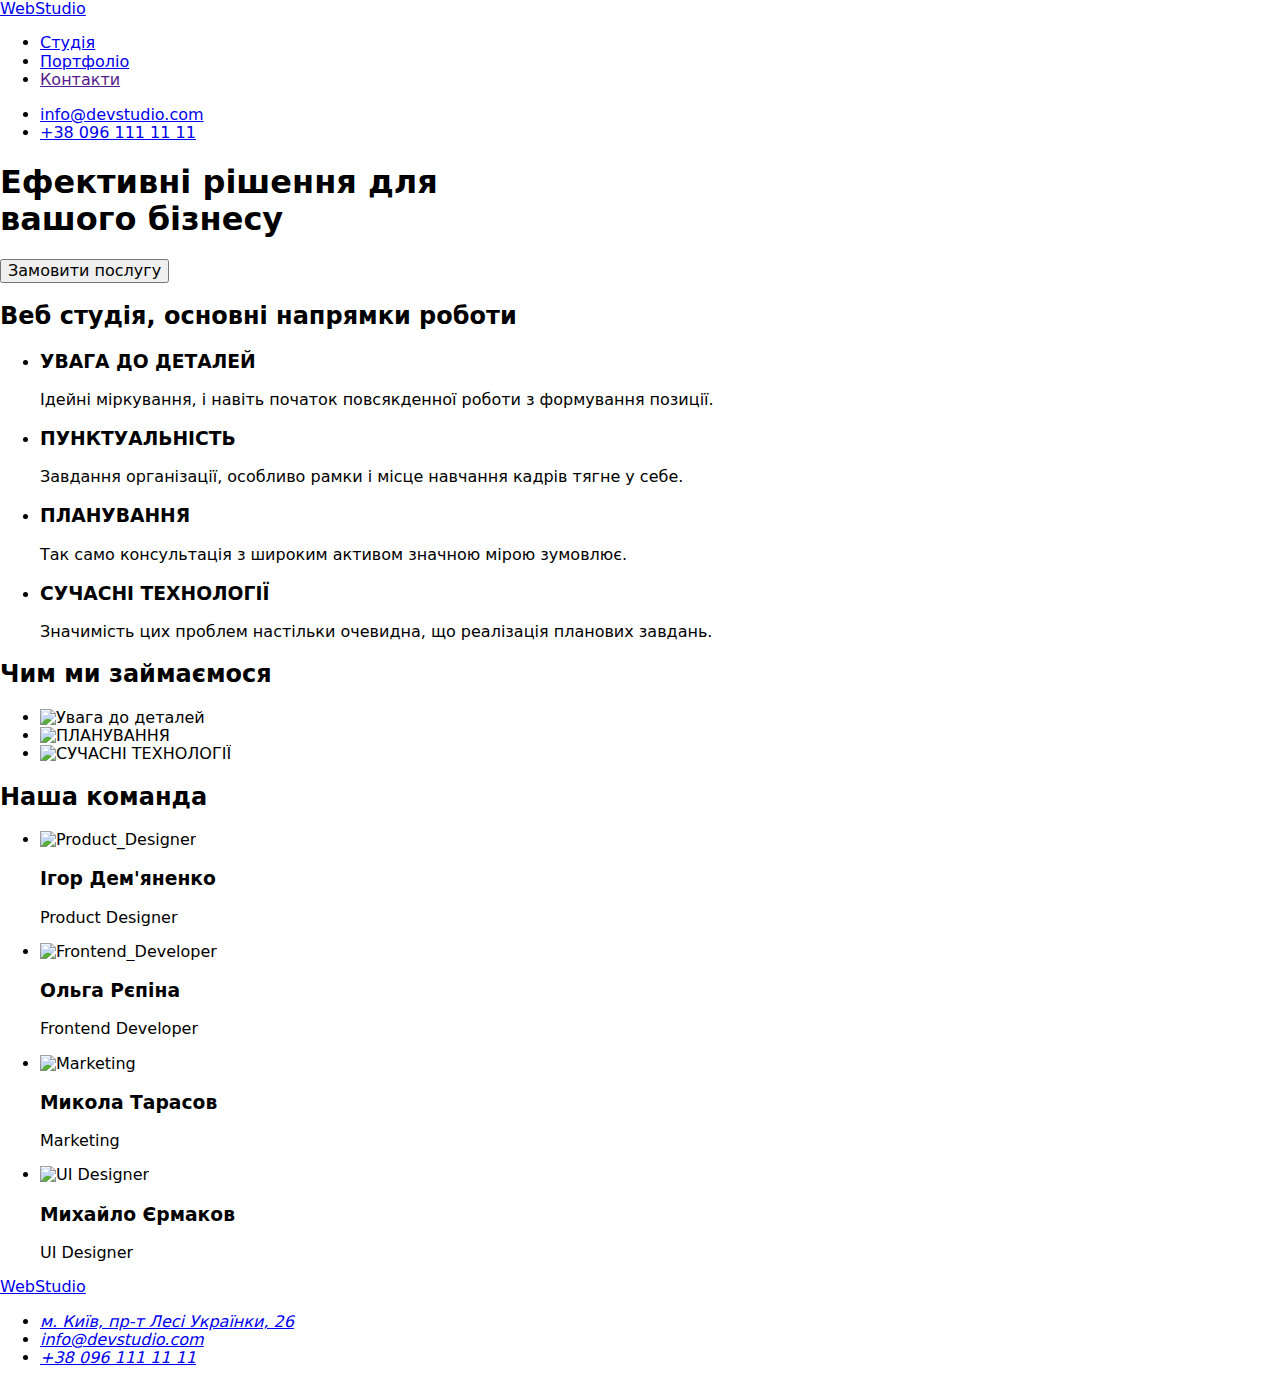
==== index.html @ 20da5652 "ДЗ_3 на перевірку" ====
<!DOCTYPE html>
<html lang="uk">
  <head>
    <meta charset="UTF-8" />
    <meta http-equiv="X-UA-Compatible" content="IE=edge" />
    <meta name="viewport" content="width=device-width, initial-scale=1.0" />
    <link rel="preconnect" href="https://fonts.googleapis.com">
    <link rel="preconnect" href="https://fonts.gstatic.com" crossorigin>
    <link href="https://fonts.googleapis.com/css2?family=Raleway:wght@700&family=Roboto:wght@400;500;700;900&display=swap" rel="stylesheet">
    <link rel="stylesheet" href="https://cdnjs.cloudflare.com/ajax/libs/modern-normalize/1.1.0/modern-normalize.min.css">
    <link rel="stylesheet" href="css/styles.css">
    <title>WebStudio</title>
  </head>
  <body>
     <header class="header">
      <div class="container main-nav">
       <nav class="header-nav">
        <a  href="/index.html" lang="en" class="logo"><span class="logo-web">Web</span>Studio
        </a> 
        <ul class="header-list">
           <li class="item"><a href="index.html" class="link current">Студія</a></li>
           <li class="item"><a href="portfolio.html" class="link">Портфоліо</a></li>
           <li class="item"><a href="" class="link" >Контакти </a></li>
        </ul>
       </nav>
        <ul class="header-contact">
          <li class="item"> <a href="mailto:info@devstudio.com" class="header-link">info@devstudio.com </a></li>
          <li class="item"> <a href="tel:+380961111111" class="header-link"> +38 096 111 11 11 </a></li>
        </ul>
      </div>
     </header>
    <main>
       <section class="main section">
          <div class="container">
            <h1 class="main-title"> Ефективні рішення для<br /> вашого бізнесу </h1>
            <button class="main-button" type="button">Замовити послугу </button> 
         </div>
        </section>
       <!--section about company-->
      <section class="company section"> 
        <div class="container">
         <h2 class="hidden"> Веб студія, основні напрямки роботи </h2>
         <ul class="company-list">
           <li class="company-item"> 
            <h3 class="company-title">УВАГА ДО ДЕТАЛЕЙ </h3>
            <p class="company-description">Ідейні міркування, і навіть початок повсякденної роботи з формування позиції. </p>
           </li>
           <li class="company-item">
            <h3 class="company-title">ПУНКТУАЛЬНІСТЬ </h3>
            <p class="company-description">Завдання організації, особливо рамки і місце навчання кадрів тягне у себе. </p>
           </li>
           <li class="company-item"> 
            <h3 class="company-title"> ПЛАНУВАННЯ</h3>
            <p class="company-description">Так само консультація з широким активом значною мірою зумовлює.</P>
           </li>
           <li class="company-item">
            <h3 class="company-title"> СУЧАСНІ ТЕХНОЛОГІЇ</h3>
            <p class="company-description"> Значимість цих проблем настільки очевидна, що реалізація планових завдань.</p>
           </li>
         </ul>
        </div>
      </section>
      <section class="work section">
        <div class="container">
           <h2 class="work-title"> Чим ми займаємося </h2>
          <ul class="work-list">
            <li  class="work-item">
             <img src="./images/box1.jpg" alt=" Увага до деталей" width="370">
             </li>
            <li class="work-item"> 
             <img src="./images/box2.jpg" alt="ПЛАНУВАННЯ" width="370">
            </li>
            <li class="work-item"> 
             <img src="./images/box3.jpg" alt="СУЧАСНІ ТЕХНОЛОГІЇ" width="370">
            </li>
         </ul>
        </div>
      </section>
        <!-- section about team-->
      <section class="team section">
       <div class="container">
        <h2 class="team-title"> Наша команда  </h2>
        <ul class="team-list"> 
          <li class="team-item">
            <img src="./images/img1.jpg" alt="Product_Designer" width="270">
            <div class="team-block"> 
              <h3 class="team-heroes"> Ігор Дем'яненко </h3>
              <p class="team-description"> Product Designer </p>
            </div>
          </li>
          <li class="team-item">
            <img src="./images/img2.jpg" alt="Frontend_Developer" width="270">
            <div class="team-block">
              <h3 class="team-heroes"> Ольга Рєпіна </h3>
              <p class="team-description"> Frontend Developer </p>
            </div>
           
          </li>
          <li class="team-item">
            <img src="./images/img3.jpg" alt="Marketing" width="270">
            <div class="team-block">
              <h3 class="team-heroes">Микола Тарасов</h3>
              <p class="team-description"> Marketing </p>
            </div>
          </li>
          <li class="team-item">
            <img src="./images/img4.jpg" alt="UI Designer" width="270">
            <div class="team-block">
              <h3 class="team-heroes"> Михайло Єрмаков </h3>
              <p class="team-description"> UI Designer </p>
            </div>
          </li>
        </ul>
        </div>
      </section>
    </main>
 
    <footer class="footer">
      <div class="container">
        <a href="/index.html" lang="en" class="footer-logo"><span class="footer-logo-web">Web</span>Studio
        </a> 
        <address> 
          <ul class="footer-list">
            <li  class="footer-item">
              <a href="https://goo.gl/maps/2AqovgsvWm5qZZo3A" target="_blank" rel="noopener nofollow noreferrer" class="link-adress">
               м. Київ, пр-т Лесі Українки, 26 </a>
            </li>
            <li  class="footer-item"> <a href="mailto:info@devstudio.com" class="link-contacts">info@devstudio.com </a></li>
            <li  class="footer-item"> <a href="tel:+380961111111" class="link-contacts"> +38 096 111 11 11 </a></li>
          </ul>
        </address>
      </div>
   </footer> 
  </body>
</html>
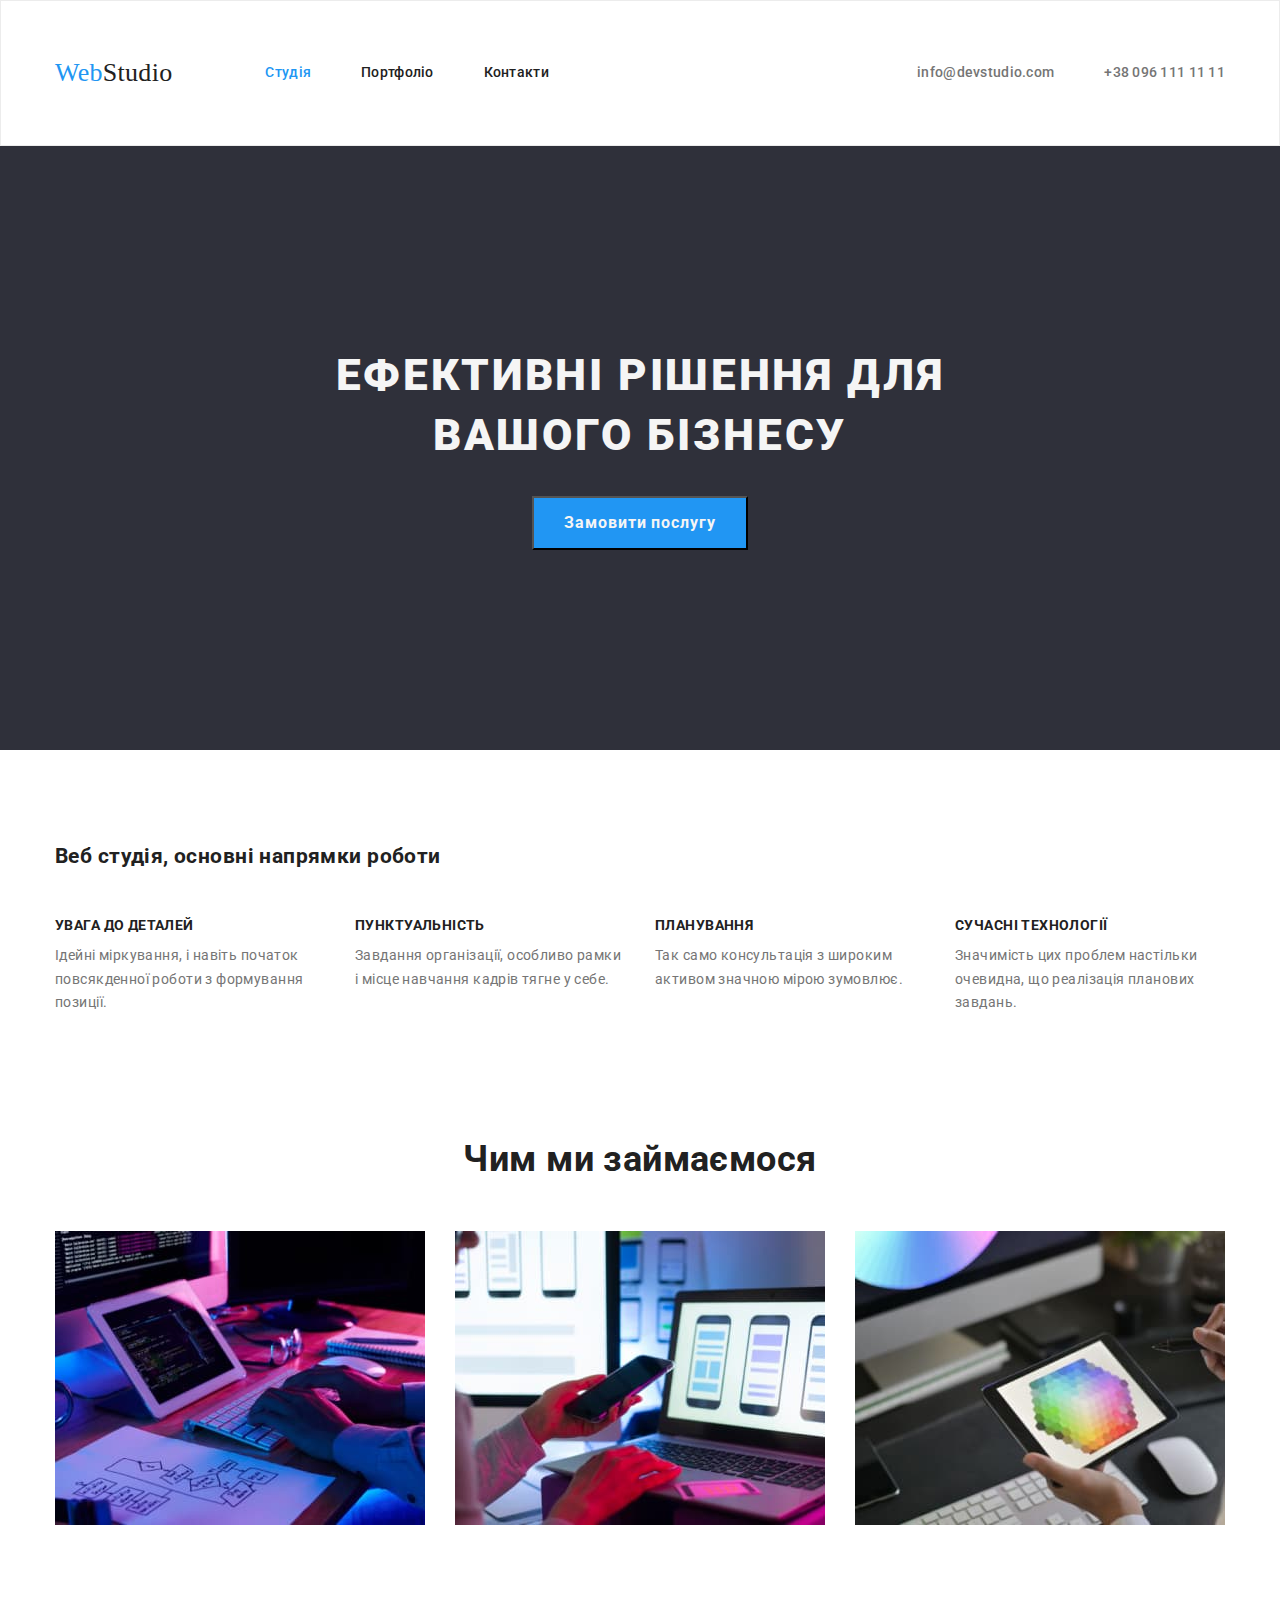
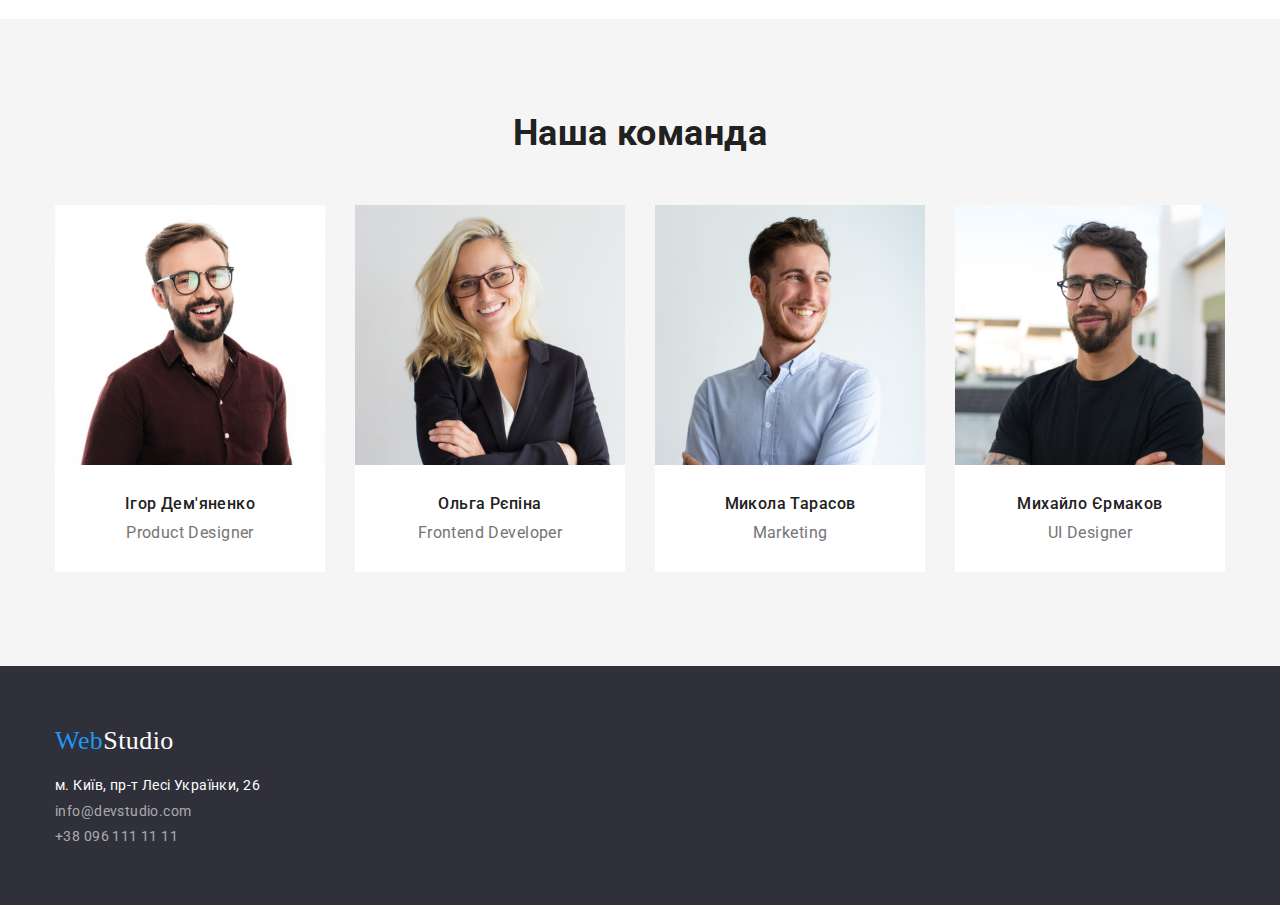
==== commit 278b14dc: "ДЗ_3 доопрацьовано" ====
--- a/index.html
+++ b/index.html
@@ -32,14 +32,14 @@
     <main>
        <section class="main section">
           <div class="container">
-            <h1 class="main-title"> Ефективні рішення для<br /> вашого бізнесу </h1>
+            <h1 class="main-title"> Ефективні рішення для вашого бізнесу </h1>
             <button class="main-button" type="button">Замовити послугу </button> 
          </div>
         </section>
        <!--section about company-->
       <section class="company section"> 
         <div class="container">
-         <h2 class="hidden"> Веб студія, основні напрямки роботи </h2>
+         <h2 class=".visually-hidden"> Веб студія, основні напрямки роботи </h2>
          <ul class="company-list">
            <li class="company-item"> 
             <h3 class="company-title">УВАГА ДО ДЕТАЛЕЙ </h3>
--- a/css/styles.css
+++ b/css/styles.css
@@ -0,0 +1,401 @@
+:root {
+    --primary-text-color: #212121 ;
+    --second-text-color: #757575;
+    --accent-text-color: #2196F3;
+    --primary-bg-color: #FFFFFF;
+    --second-bg-color: #F5F5F5;
+    --accent-bg-color: #2F303A;
+    --active-bg-color: #2196F3;
+    --buttoms-text-color--:#FFFFFF;
+    --buttoms-bg-color--:#F5F4FA;
+}
+
+/* утіліти*/
+
+h1,
+h2,
+h3,
+h4,
+h5,
+h6,
+p,
+ul {
+  margin: 0;
+}
+ul{
+  padding-left: 0;
+  list-style: none; 
+}
+
+body {
+    font-family : Roboto, sans-serif;
+    font-size : 14px;
+    letter-spacing: 0.03em;
+
+    background-color: var(--primary-bg-color) ;
+    color: var(--primary-text-color);}
+
+a, address {
+  font-style: normal;
+  text-decoration: none;
+}
+
+a:active {
+  cursor: pointer;
+  color:var(--accent-text-color)
+}
+
+img{
+  display: block;
+}
+
+.container {
+  width: 1200px;
+ 
+  padding-left: 15px;
+  padding-right: 15px;
+  margin-left: auto;
+  margin-right: auto;
+}
+
+
+.visually-hidden {
+  position: absolute;
+  width: 1px;
+  height: 1px;
+  margin: -1px;
+  border: 0;
+  padding: 0;
+  
+  white-space: nowrap;
+  clip-path: inset(100%);
+  clip: rect(0 0 0 0);
+  overflow: hidden;}
+
+/* logo style*/
+
+.logo-web{
+  color: var(--accent-text-color)
+}
+.logo, .link {
+  color: var(--primary-text-color)
+}
+.logo, .logo-web, 
+.footer-logo, 
+.footer-logo-web{
+
+  font-family: Raleway sans-serif;
+  font-size: 26px;
+  line-height: 1.19;
+  text-decoration: none;
+}
+
+/*header*/
+
+.header {
+  display: block;
+  border: 1px solid rgba(236, 236, 236, 1);
+
+  color: var(--primary-text-color);
+
+  font-weight: 500;
+  line-height: 1.14;
+  letter-spacing: 0.02em;
+}
+.main-nav,
+.header-nav{
+  display: flex;
+  align-items: center;
+}
+
+.header-list{
+  margin-left: 93px;
+}
+  
+.header-list, 
+.link.current {
+  display: flex;
+  
+  color: var(--accent-text-color);
+}
+
+.header-list .item + .item{
+  margin-left: 50px;
+}
+.header-link {
+ color: var(--second-text-color);
+}
+.item{
+  padding-top: 32px;
+  padding-bottom: 32px;
+}
+
+.link:hover,.header-link:hover,.link.current:hover,
+.link:focus, .header-link:focus,.link.current:focus {
+  color:var(--accent-text-color)
+}
+
+.header-contact{
+  display: flex;
+  margin-left: auto;
+}
+
+.header-contact .item + .item{
+  margin-left: 50px;
+}
+
+.link, .link-current{
+  display: block;
+  padding-top: 32px;
+  padding-bottom: 32px;
+}
+
+/* main*/
+.section{
+  padding-top: 94px;
+  padding-bottom: 94px;
+}
+
+.main{
+  background-color: var(--accent-bg-color);
+  padding: 200px 0 200px 0;
+  text-align: center;
+}
+
+.main-title{
+  color: var(--second-bg-color);
+  width: 696px;
+  margin-left: auto;
+  margin-right: auto;
+  font-weight: 900;
+  font-size: 44px;
+  line-height: 1.36;
+  letter-spacing: 0.06em;
+  text-transform: uppercase;
+}
+
+.main-button {
+  margin-top: 30px;
+  min-width: 216px;
+  border-radius: 4px solid #2196F3;
+  padding: 10px 32px 10px 32px;
+
+  background-color: var(--active-bg-color);
+  color: var(--second-bg-color);
+  padding: 10px 0px 10px 0px;
+  font-family: Roboto, sans-serif;
+  font-weight: 700;
+  font-size: 16px;
+  line-height: 1.87;
+  align-items: center;
+  letter-spacing: 0.06em;
+}
+
+/*company section*/
+
+.company-list {
+  display: flex;
+  flex-wrap: wrap;
+}
+
+.company-item {
+  margin-top: 50px;
+  width: 270px;
+  margin-right: 30px;
+  margin-bottom: 30px;
+}
+
+.company-title {
+    font-size: 14px;
+    line-height: 1.14;
+    letter-spacing: 0.03em;
+    text-transform: uppercase;
+   }  
+
+.company-item:nth-child(4n)
+{
+  margin-right: 0;
+}
+
+.company-description {
+    padding-top: 10px;
+    
+    color: var(--second-text-color);
+    line-height: 1.71;
+  }
+
+  /*work section*/
+.work{
+  padding-top: 0;
+}
+  .work-list{
+    display: flex;
+    margin-left: auto;
+    margin-top: 50px 
+  }
+
+ .work-item{
+  width: 370px;
+ }
+
+  .work-list
+  .work-item+.work-item{
+  margin-left: 30px;
+}
+
+.work-title, 
+.team-title {
+  color: var(--primary-text-color);
+  font-size: 36px;
+  line-height: 1.16;
+  text-align: center;
+}
+
+/* team section*/
+.team{
+  background-color: var(--second-bg-color);
+}
+
+.team-list{
+  display: flex;
+  margin-left: auto;
+  margin-top: 50px
+}
+
+.team-item {
+  background-color: var(--primary-bg-color);
+  width: 270px;
+}
+
+.team-list .team-item + .team-item{
+  margin-left: 30px;
+}
+.team-block{
+  padding: 30px 0 30px 0;
+
+}
+.team-heroes{
+  font-weight: 500;
+  line-height: 1.14;
+  text-align: center;
+}
+
+.team-description {
+  margin-top: 10px;
+
+  color: var(--second-text-color);
+  font-size: 16px;
+  line-height: 1.18;
+  text-align: center;
+ 
+}
+
+/* foter*/
+
+.footer {
+  padding-top: 60px;
+  padding-bottom: 60px;
+  background-color: var(--accent-bg-color);
+}
+
+.footer-list{
+  margin-top: 20px;
+}
+
+.footer-list, .link-adress{
+  font-style: normal;
+  color: var(--buttoms-text-color--);
+  line-height: 1.18;
+  text-decoration: none;
+}
+
+.footer-item
+{margin-bottom: 9px;
+}
+.footer-item:last-child{
+  margin-bottom: 0;
+}
+.link-contacts{
+   color: rgba(255, 255, 255, 0.6)
+}
+
+.footer-logo {
+  color: var(--primary-bg-color);
+}
+.footer-logo-web{
+color: var(--accent-text-color);
+}
+
+
+/* portfolio*/
+
+.portfolio-list{
+  justify-content: center;
+  margin-bottom: 50px;
+  display: flex;
+  flex-wrap: wrap;
+}
+
+.projects-item{
+  width: 370px;
+  margin-right: 30px;
+  margin-bottom: 30px;
+}
+
+.projects-block {
+  padding: 20px 24px;
+
+  border: 1px solid rgba(236, 236, 236, 1)
+  
+}
+
+.projects-item:nth-child(3n){
+  margin-right: 0;
+}
+
+.projects-item:nth-last-child(-n +3){
+  margin-bottom: 0;
+}
+
+
+
+.portfolio-list 
+.portfolio-filter+.portfolio-filter{
+  padding-left: 8px;
+}
+
+.button:hover,
+.button:focus{
+  background-color: var(--active-bg-color);
+  color: var(--buttoms-text-color--);
+}
+.button{
+  display:inline-block;
+  border-radius: 4px;
+  padding: 6px 22px 6px 22px;
+  cursor: pointer;
+  border: 1px solid #F5F4FA;
+
+  background-color: var(--buttoms-bg-color--);
+  color: var(--primary-text-color);
+  
+  font-family: Roboto, sans-serif;
+  font-weight: 500;
+  font-size: 16px;
+  line-height: 1.62;
+  text-align: center; 
+}
+.projects-titel{
+  margin-bottom: 4px;
+  color: var(--primary-text-color);
+  font-size: 18px;
+  line-height: 2;
+  letter-spacing: 0.06em;
+}
+.projects-description{
+
+  color: var(--second-text-color);
+  font-size: 16px;
+  line-height: 1.87;
+}
+
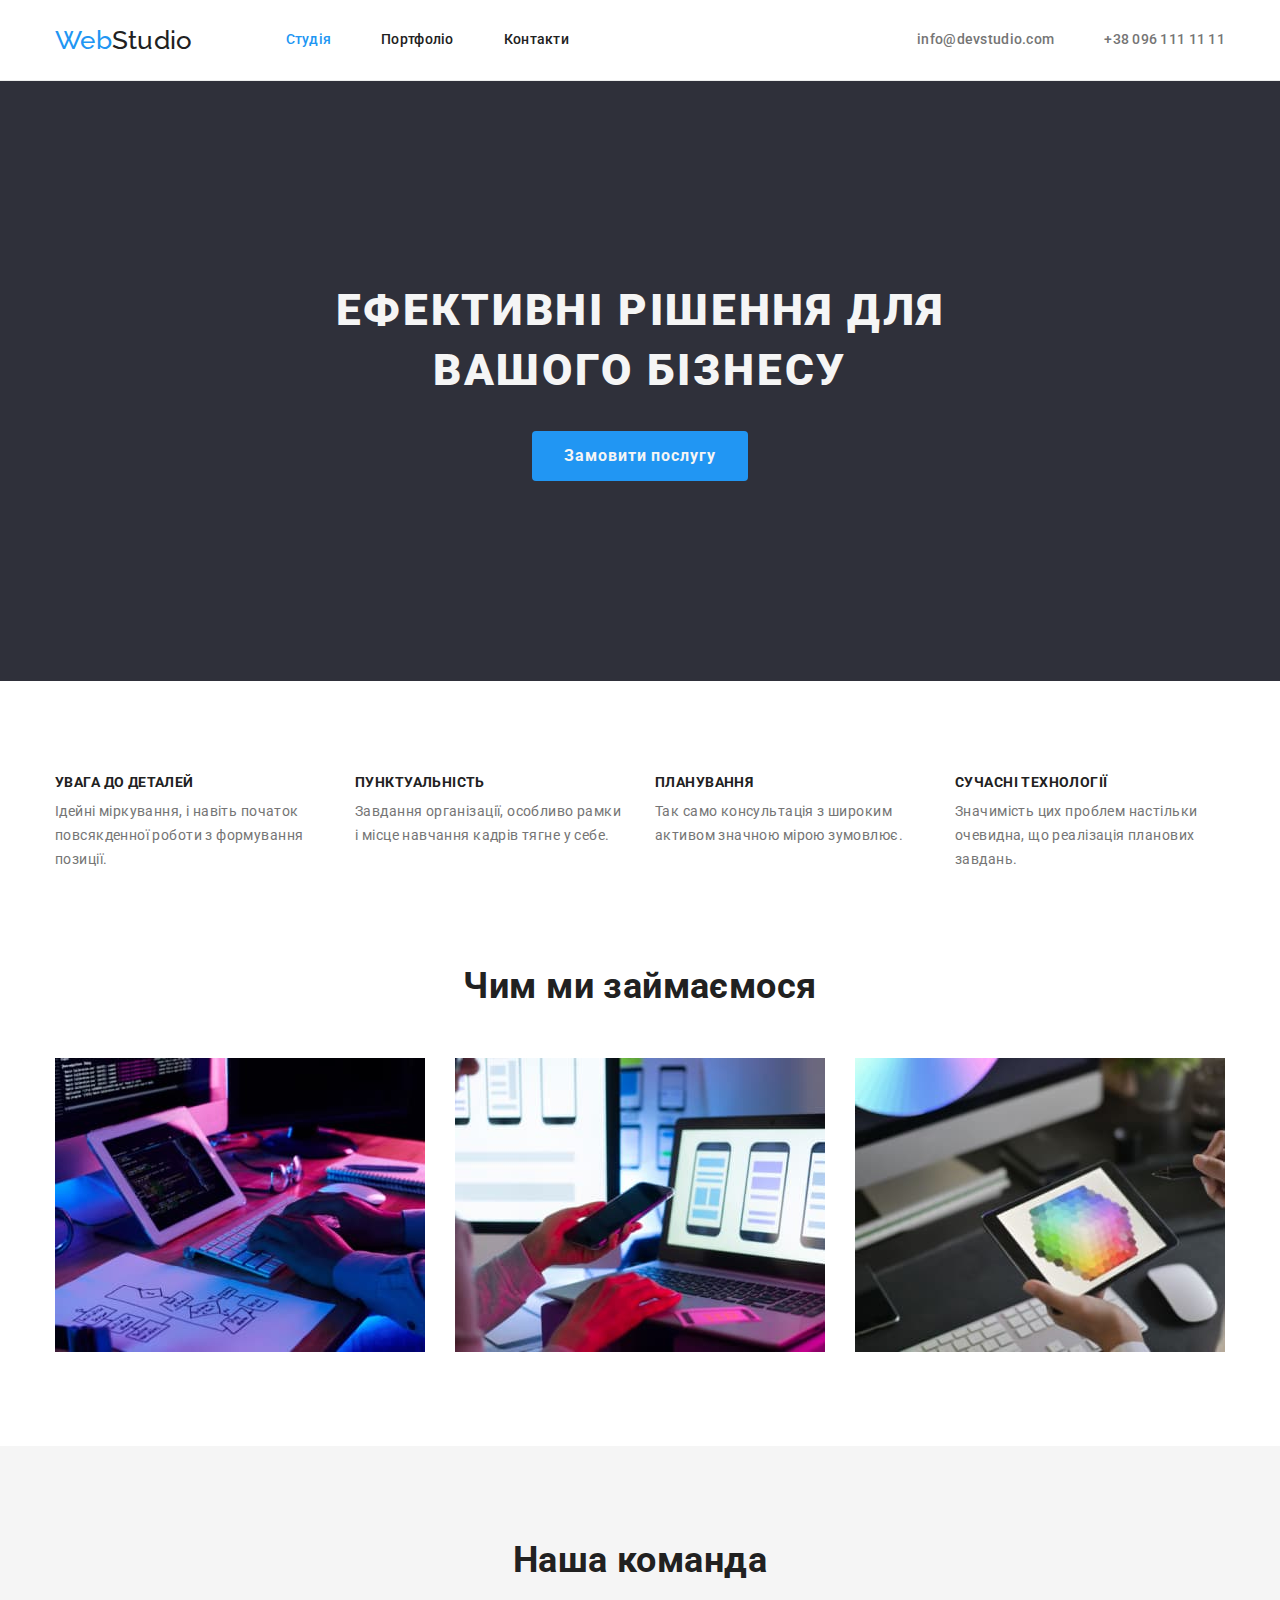
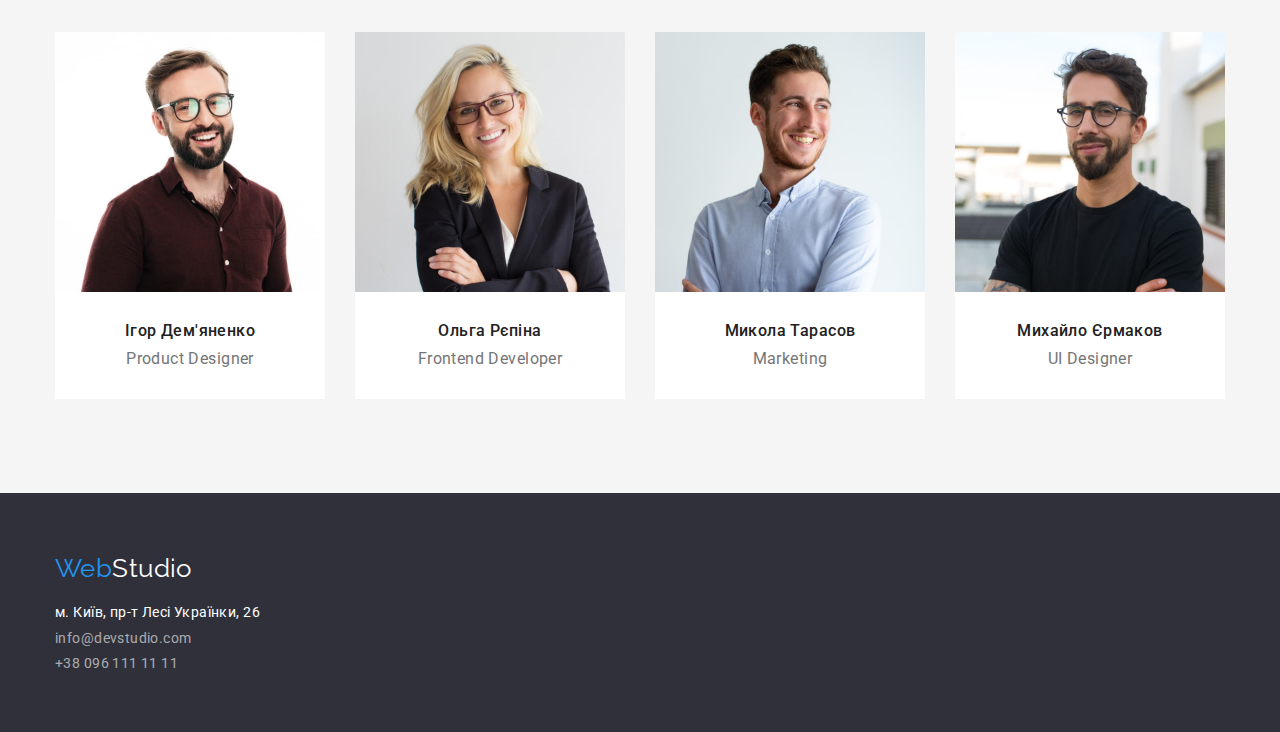
==== commit 884b8a91: "ДЗ_3 доопрацьовано" ====
--- a/index.html
+++ b/index.html
@@ -39,7 +39,7 @@
        <!--section about company-->
       <section class="company section"> 
         <div class="container">
-         <h2 class=".visually-hidden"> Веб студія, основні напрямки роботи </h2>
+         <h2 class="visually-hidden"> Веб студія, основні напрямки роботи </h2>
          <ul class="company-list">
            <li class="company-item"> 
             <h3 class="company-title">УВАГА ДО ДЕТАЛЕЙ </h3>
--- a/css/styles.css
+++ b/css/styles.css
@@ -84,7 +84,7 @@
 .footer-logo, 
 .footer-logo-web{
 
-  font-family: Raleway sans-serif;
+  font-family: Raleway, sans-serif;
   font-size: 26px;
   line-height: 1.19;
   text-decoration: none;
@@ -94,7 +94,7 @@
 
 .header {
   display: block;
-  border: 1px solid rgba(236, 236, 236, 1);
+  border-bottom: 1px solid rgba(236, 236, 236, 1);
 
   color: var(--primary-text-color);
 
@@ -124,10 +124,6 @@
 }
 .header-link {
  color: var(--second-text-color);
-}
-.item{
-  padding-top: 32px;
-  padding-bottom: 32px;
 }
 
 .link:hover,.header-link:hover,.link.current:hover,
@@ -177,7 +173,8 @@
 .main-button {
   margin-top: 30px;
   min-width: 216px;
-  border-radius: 4px solid #2196F3;
+  border: none;
+  border-radius: 4px;
   padding: 10px 32px 10px 32px;
 
   background-color: var(--active-bg-color);
@@ -199,10 +196,8 @@
 }
 
 .company-item {
-  margin-top: 50px;
   width: 270px;
   margin-right: 30px;
-  margin-bottom: 30px;
 }
 
 .company-title {
@@ -218,7 +213,7 @@
 }
 
 .company-description {
-    padding-top: 10px;
+    margin-top: 10px;
     
     color: var(--second-text-color);
     line-height: 1.71;
@@ -239,7 +234,7 @@
  }
 
   .work-list
-  .work-item+.work-item{
+  .work-item+.work-item {
   margin-left: 30px;
 }
 
@@ -291,7 +286,6 @@
 }
 
 /* foter*/
-
 .footer {
   padding-top: 60px;
   padding-bottom: 60px;
@@ -329,12 +323,21 @@
 
 /* portfolio*/
 
-.portfolio-list{
+.portfolio-list-button {
   justify-content: center;
-  margin-bottom: 50px;
+
   display: flex;
   flex-wrap: wrap;
 }
+
+.portfolio-list-card {
+  margin-top: 50px;
+  justify-content: center;
+
+  display: flex;
+  flex-wrap: wrap;
+}
+
 
 .projects-item{
   width: 370px;
@@ -344,6 +347,7 @@
 
 .projects-block {
   padding: 20px 24px;
+  border-top: none;
 
   border: 1px solid rgba(236, 236, 236, 1)
   
@@ -359,7 +363,7 @@
 
 
 
-.portfolio-list 
+.portfolio-list-button
 .portfolio-filter+.portfolio-filter{
   padding-left: 8px;
 }
